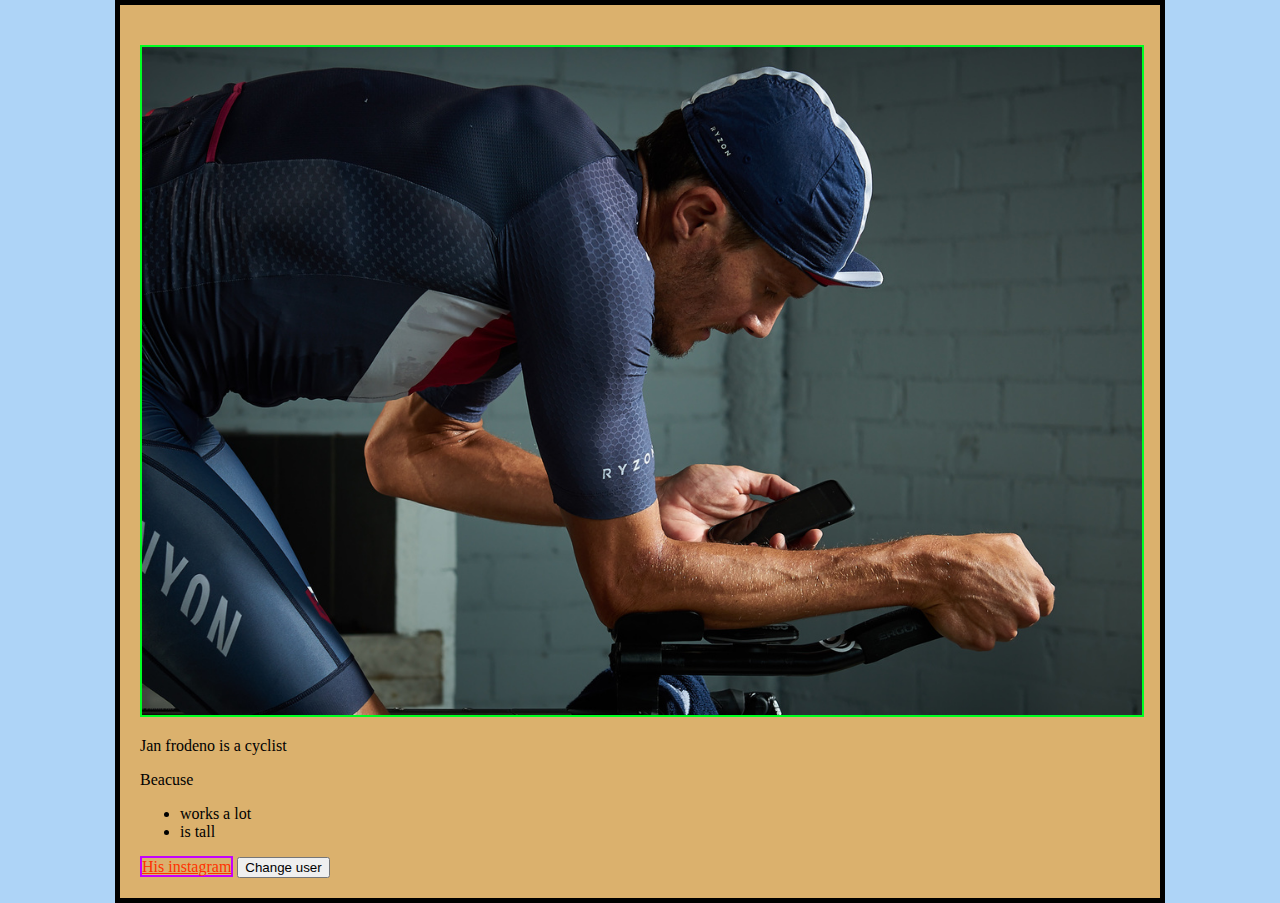
==== index.html @ 0405846f "first" ====
<!DOCTYPE html>
<html>
  <head>
    <link href="https://fonts.googleapis.com/css2?family=Rubik:wght@900&display=swap" rel="stylesheet" >
    <link href="styles/style.css" rel="stylesheet">
    <meta charset="utf-8">
    <title>My first page</title>
  </head>
  <body>
    <h1>Frodeno running a bike</h1>
    <img src="images/1.jpg" alt="My test image">
    <p>Jan frodeno is a cyclist</p>
    <p>Beacuse</p>
        <ul> 
            <li>works a lot</li>
            <li>is tall</li>
        </ul>
    <a href="https://www.instagram.com/janfrodeno/?hl=it">His instagram</a>
    <button>Change user</button>
    <script src="scripts/main.js"></script>
  </body>
</html>
---- styles/style.css ----
a {
    color: rgb(255, 51, 0);
    width: 500px;
    border: 2px solid rgb(196, 1, 255);
  }


img[src] {
    width: 1000px;
    border: 2px solid rgb(0, 255, 34);
}

li:hover {
    color: rgb(238, 255, 0);
}

h1 {

    font-size: 40px; /* px means "pixels": the base font size is now 10 pixels high  */
    margin: 0;
    padding: 20px 0;    
    color: #0011ff;
    text-shadow: 3px 3px 1px black;
font-family: 'Rubik', sans-serif;

}

html {
    background-color: #8bc1f3b2;
  }

  body {
    width: 1000px;
    margin: 0 auto;
    background-color: #ff95008e;
    padding: 0 20px 20px 20px;
    border: 5px solid black;
  }
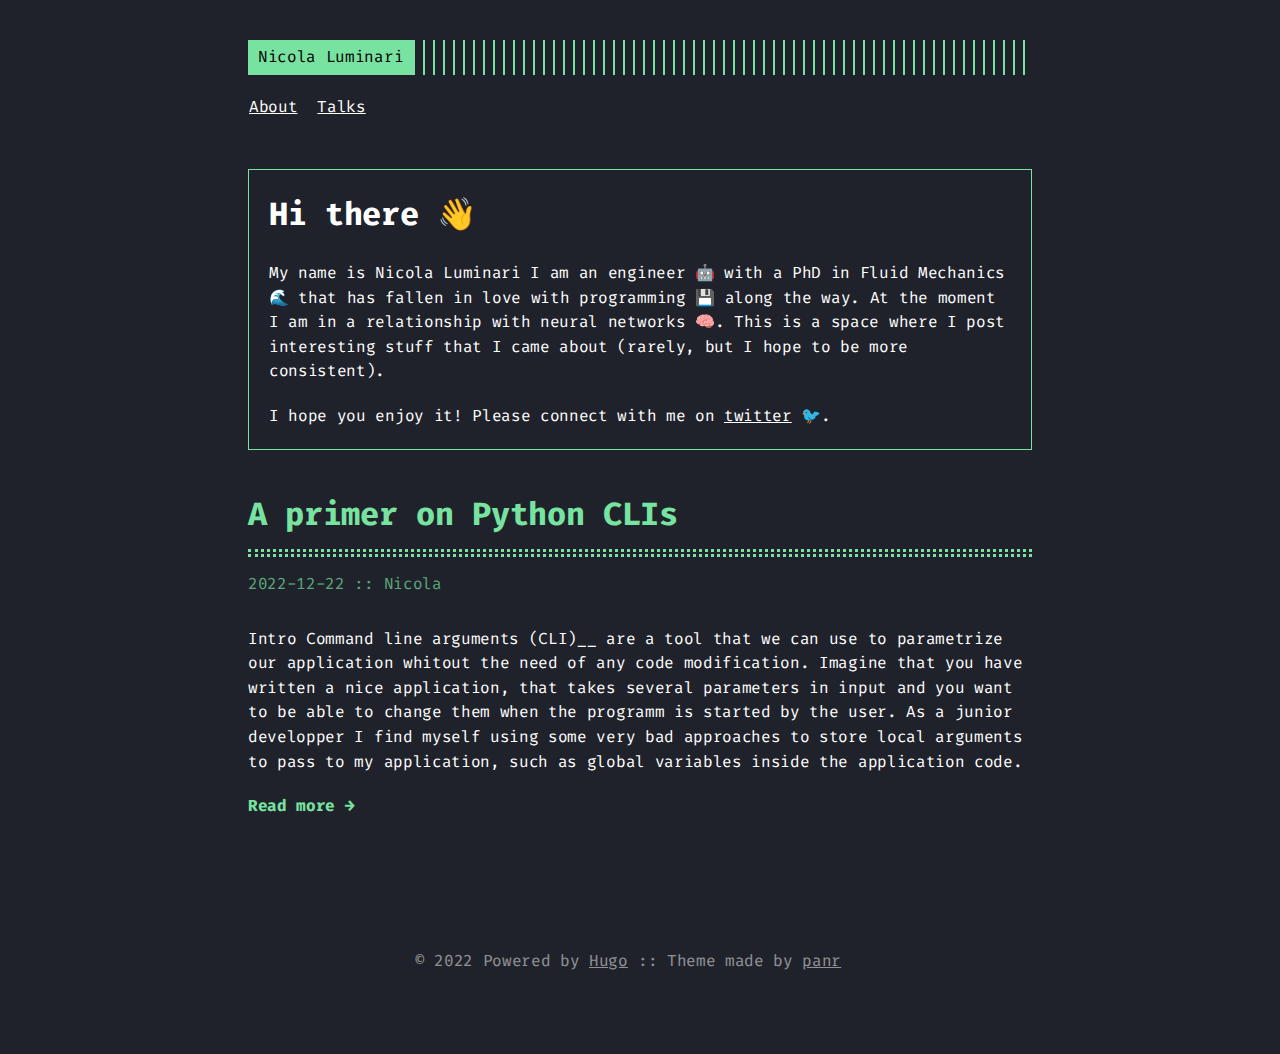
==== commit 5d1c1d1f: "deploy: 2fba1924b78d648f6eafe566da78dfc87221160e" ====
--- a/index.html
+++ b/index.html
@@ -1,22 +1,4 @@
-<!DOCTYPE html>
-<html>
-  <head>
-    <link href="https://fonts.googleapis.com/css2?family=Rubik:wght@900&display=swap" rel="stylesheet" >
-    <link href="styles/style.css" rel="stylesheet">
-    <meta charset="utf-8">
-    <title>My first page</title>
-  </head>
-  <body>
-    <h1>Frodeno running a bike</h1>
-    <img src="images/1.jpg" alt="My test image">
-    <p>Jan frodeno is a cyclist</p>
-    <p>Beacuse</p>
-        <ul> 
-            <li>works a lot</li>
-            <li>is tall</li>
-        </ul>
-    <a href="https://www.instagram.com/janfrodeno/?hl=it">His instagram</a>
-    <button>Change user</button>
-    <script src="scripts/main.js"></script>
-  </body>
-</html> +<!doctype html><html lang=en><head><meta name=generator content="Hugo 0.108.0"><title>Nico Lumi</title><meta charset=utf-8><meta name=viewport content="width=device-width,initial-scale=1"><meta name=description content="Lorem ipsum"><meta name=keywords content><meta name=robots content="noodp"><link rel=canonical href=https://appanacca.github.io/><link rel=stylesheet href=https://appanacca.github.io/styles.css><link rel="shortcut icon" href=https://appanacca.github.io/img/theme-colors/green.png><link rel=apple-touch-icon href=https://appanacca.github.io/img/theme-colors/green.png><meta name=twitter:card content="summary"><meta name=twitter:site content><meta name=twitter:creator content><meta property="og:locale" content="en"><meta property="og:type" content="website"><meta property="og:title" content="Nico Lumi"><meta property="og:description" content="Lorem ipsum"><meta property="og:url" content="https://appanacca.github.io/"><meta property="og:site_name" content="Nico Lumi"><meta property="og:image" content="https://appanacca.github.io/img/favicon/green.png"><meta property="og:image:width" content="1200"><meta property="og:image:height" content="627"><meta property="article:published_time" content="2022-12-22 00:00:00 +0000 UTC"><link href=/index.xml rel=alternate type=application/rss+xml title="Nico Lumi"></head><body class=green><div class="container center"><header class=header><div class=header__inner><div class=header__logo><a href=/><div class=logo>Nicola Luminari</div></a></div><ul class="menu menu--mobile"><li class=menu__trigger>Menu&nbsp;▾</li><li><ul class=menu__dropdown><li><a href=/about>About</a></li><li><a href=/talks>Talks</a></li></ul></li></ul></div><nav class=navigation-menu><ul class="navigation-menu__inner menu--desktop"><li><a href=/about>About</a></li><li><a href=/talks>Talks</a></li></ul></nav></header><div class=content><div class="index-content framed"><h1 id=hi-there->Hi there 👋</h1><p>My name is Nicola Luminari I am an engineer 🤖 with a PhD in Fluid Mechanics 🌊 that has fallen in love with programming 💾 along the way. At the moment I am in a relationship with neural networks 🧠.
+This is a space where I post interesting stuff that I came about (rarely, but I hope to be more consistent).</p><p>I hope you enjoy it! Please connect with me on <a href=https://twitter.com/Appanacca>twitter</a> 🐦.</p></div><div class=posts><article class="post on-list"><h1 class=post-title><a href=https://appanacca.github.io/posts/cli/>A primer on Python CLIs</a></h1><div class=post-meta><time class=post-date>2022-12-22 ::</time>
+<span class=post-author>Nicola</span></div><div class=post-content>Intro Command line arguments (CLI)__ are a tool that we can use to parametrize our application whitout the need of any code modification. Imagine that you have written a nice application, that takes several parameters in input and you want to be able to change them when the programm is started by the user. As a junior developper I find myself using some very bad approaches to store local arguments to pass to my application, such as global variables inside the application code.</div><div><a class="read-more button" href=/posts/cli/>Read more →</a></div></article><div class=pagination><div class=pagination__buttons></div></div></div></div><footer class=footer><div class=footer__inner><div class=copyright><span>© 2022 Powered by <a href=http://gohugo.io>Hugo</a></span>
+<span>:: Theme made by <a href=https://twitter.com/panr>panr</a></span></div></div></footer><script type=text/javascript src=/bundle.min.js></script></div></body></html>